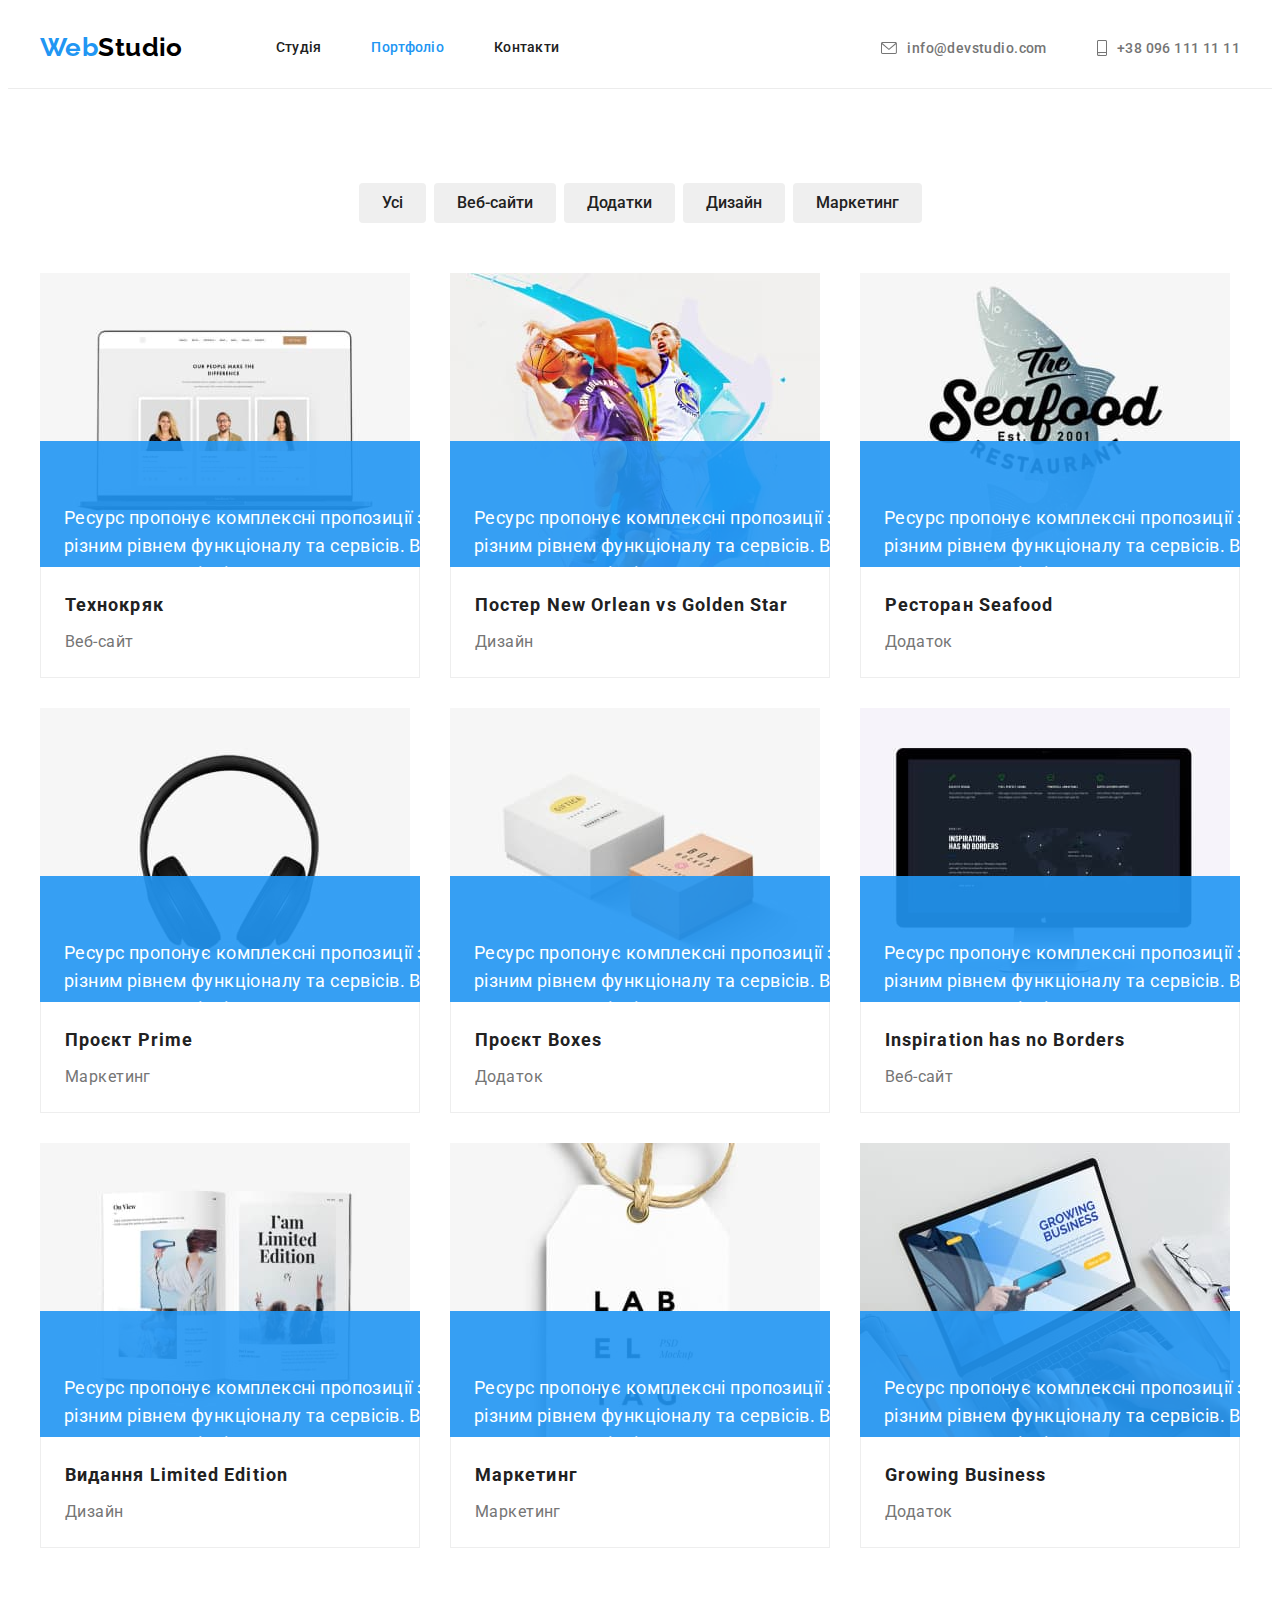
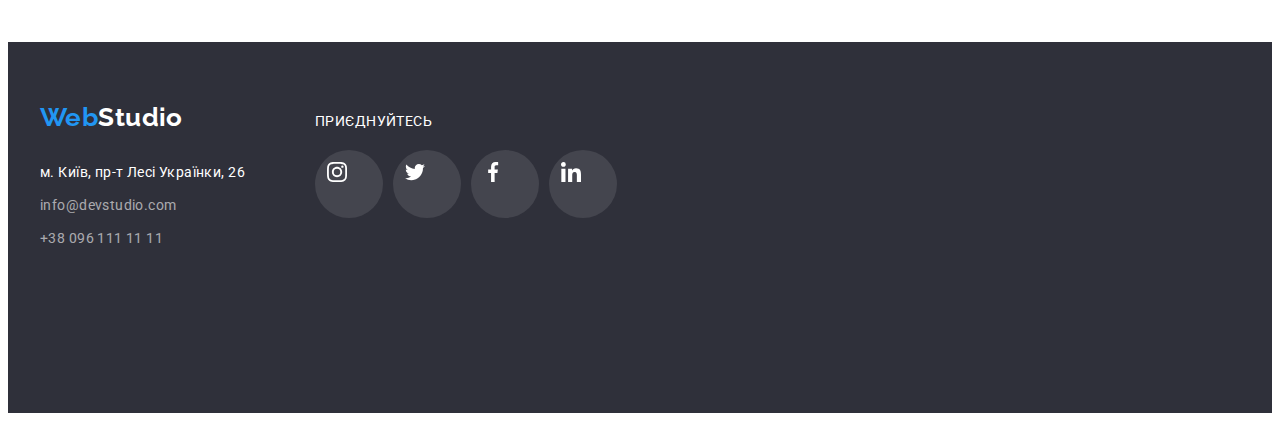
==== portfolio.html @ 846ab099 "Create repository" ====
<!DOCTYPE html>
<html lang="uk">
  <head>
    <meta charset="utf-8" />
    <meta name="viewport" content="width=device-width, initial-scale=1.0" />
    <link rel="preconnect" href="https://fonts.googleapis.com" />
    <link rel="preconnect" href="https://fonts.gstatic.com" crossorigin />
    <link
      href="https://fonts.googleapis.com/css2?family=Oleo+Script&family=Raleway:wght@700&family=Roboto:wght@400;500;700;900&display=swap"
      rel="stylesheet"
    />
    <link
      rel="stylesheet"
      href="https://cdnjs.cloudflare.com/ajax/libs/modern-normalize/1.1.0/modern-normalize.min.css"
      integrity="sha512-wpPYUAdjBVSE4KJnH1VR1HeZfpl1ub8YT/NKx4PuQ5NmX2tKuGu6U/JRp5y+Y8XG2tV+wKQpNHVUX03MfMFn9Q=="
      crossorigin="anonymous"
      referrerpolicy="no-referrer"
    />
    <link rel="stylesheet" href="./css/styles.css" />
    <title>Portfolio</title>
  </head>
  <body>
    <!--Шапка-->
    <header class="header">
      <div class="container">
        <div class="nav-flex">
          <a href="./index.html" class="logo-link link"
            ><span class="logo-web">Web</span><span class="logo-studio">Studio</span></a
          >
          <nav>
            <ul class="head-nav list">
              <li class="item">
                <a href="./index.html" class="head-nav-link link" target="_self">Студія</a>
              </li>
              <li class="item">
                <a href="./portfolio.html" class="head-nav-link link current" target="_self"
                  >Портфоліо</a
                >
              </li>
              <li class="item"><a href="" class="head-nav-link link">Контакти</a></li>
            </ul>
          </nav>
          <ul class="head-nav-contacts list">
            <li class="item">
              <a href="mailto:info@devstudio.com" class="head-contact link"
                ><svg width="16" height="12" class="head-contact-icon-envelope">
                  <use href="./images/icons.svg#icon-envelope"></use>
                </svg>
                info@devstudio.com</a
              >
            </li>
            <li class="item">
              <a href="tel:+380961111111" class="head-contact link"
                ><svg width="10" height="16" class="head-contact-icon-smartphone">
                  <use href="./images/icons.svg#icon-smartphone"></use>
                </svg>
                +38 096 111 11 11</a
              >
            </li>
          </ul>
        </div>
      </div>
    </header>
    <!--Основа-->
    <main>
      <!--Фільтри-->
      <section class="section">
        <div class="container">
          <h1 class="features-h-invisible">Знову невидимий заголовок</h1>
          <ul class="btn-list list">
            <li class="item"><button type="button" class="btn">Усі</button></li>
            <li class="item"><button type="button" class="btn">Веб-сайти</button></li>
            <li class="item"><button type="button" class="btn">Додатки</button></li>
            <li class="item"><button type="button" class="btn">Дизайн</button></li>
            <li class="item"><button type="button" class="btn">Маркетинг</button></li>
          </ul>
          <!--Портфоліо-->
          <ul class="portf-list list">
            <li class="item">
              <a href="#" class="portf-list-a link">
                <div class="portf-div-overlay">
                  <img
                    src="./images/img-p01.jpg"
                    width="370"
                    height="294"
                    alt="Ноутбук"
                    class="img"
                  />
                  <p class="portf-div-p">
                    Ресурс пропонує комплексні пропозиції з різним рівнем функціоналу та сервісів.
                    Все це дозволить відвідувачу отримати вичерпні відомості про компанію чи
                    приватну особу.
                  </p>
                </div>
                <div class="box-portf">
                  <h2 class="portf-h">Технокряк</h2>
                  <p class="portf-p">Веб-сайт</p>
                </div>
              </a>
            </li>
            <li class="item">
              <a href="#" class="portf-list-a link">
                <div class="portf-div-overlay">
                  <img
                    src="./images/img-p02.jpg"
                    width="370"
                    height="294"
                    alt="Баскетбол"
                    class="img"
                  />
                  <p class="portf-div-p">
                    Ресурс пропонує комплексні пропозиції з різним рівнем функціоналу та сервісів.
                    Все це дозволить відвідувачу отримати вичерпні відомості про компанію чи
                    приватну особу.
                  </p>
                </div>
                <div class="box-portf">
                  <h2 class="portf-h">Постер New Orlean vs Golden Star</h2>
                  <p class="portf-p">Дизайн</p>
                </div>
              </a>
            </li>
            <li class="item">
              <a href="#" class="portf-list-a link">
                <div class="portf-div-overlay">
                  <img
                    src="./images/img-p03.jpg"
                    width="370"
                    height="294"
                    alt="Акула"
                    class="img"
                  />
                  <p class="portf-div-p">
                    Ресурс пропонує комплексні пропозиції з різним рівнем функціоналу та сервісів.
                    Все це дозволить відвідувачу отримати вичерпні відомості про компанію чи
                    приватну особу.
                  </p>
                </div>
                <div class="box-portf">
                  <h2 class="portf-h">Ресторан Seafood</h2>
                  <p class="portf-p">Додаток</p>
                </div>
              </a>
            </li>

            <li class="item">
              <a href="#" class="portf-list-a link">
                <div class="portf-div-overlay">
                  <img
                    src="./images/img-p04.jpg"
                    width="370"
                    height="294"
                    alt="Навушники"
                    class="img"
                  />
                  <p class="portf-div-p">
                    Ресурс пропонує комплексні пропозиції з різним рівнем функціоналу та сервісів.
                    Все це дозволить відвідувачу отримати вичерпні відомості про компанію чи
                    приватну особу.
                  </p>
                </div>
                <div class="box-portf">
                  <h2 class="portf-h">Проєкт Prime</h2>
                  <p class="portf-p">Маркетинг</p>
                </div>
              </a>
            </li>
            <li class="item">
              <a href="#" class="portf-list-a link">
                <div class="portf-div-overlay">
                  <img
                    src="./images/img-p05.jpg"
                    width="370"
                    height="294"
                    alt="Коробки"
                    class="img"
                  />
                  <p class="portf-div-p">
                    Ресурс пропонує комплексні пропозиції з різним рівнем функціоналу та сервісів.
                    Все це дозволить відвідувачу отримати вичерпні відомості про компанію чи
                    приватну особу.
                  </p>
                </div>
                <div class="box-portf">
                  <h2 class="portf-h">Проєкт Boxes</h2>
                  <p class="portf-p">Додаток</p>
                </div>
              </a>
            </li>
            <li class="item">
              <a href="#" class="portf-list-a link">
                <div class="portf-div-overlay">
                  <img
                    src="./images/img-p06.jpg"
                    width="370"
                    height="294"
                    alt="Монітор"
                    class="img"
                  />
                  <p class="portf-div-p">
                    Ресурс пропонує комплексні пропозиції з різним рівнем функціоналу та сервісів.
                    Все це дозволить відвідувачу отримати вичерпні відомості про компанію чи
                    приватну особу.
                  </p>
                </div>
                <div class="box-portf">
                  <h2 class="portf-h">Inspiration has no Borders</h2>
                  <p class="portf-p">Веб-сайт</p>
                </div>
              </a>
            </li>
            <li class="item">
              <a href="#" class="portf-list-a link">
                <div class="portf-div-overlay">
                  <img
                    src="./images/img-p07.jpg"
                    width="370"
                    height="294"
                    alt="Книга"
                    class="img"
                  />
                  <p class="portf-div-p">
                    Ресурс пропонує комплексні пропозиції з різним рівнем функціоналу та сервісів.
                    Все це дозволить відвідувачу отримати вичерпні відомості про компанію чи
                    приватну особу.
                  </p>
                </div>
                <div class="box-portf">
                  <h2 class="portf-h">Видання Limited Edition</h2>
                  <p class="portf-p">Дизайн</p>
                </div>
              </a>
            </li>

            <li class="item">
              <a href="#" class="portf-list-a link">
                <div class="portf-div-overlay">
                  <img
                    src="./images/img-p08.jpg"
                    width="370"
                    height="294"
                    alt="Проєкт LAB"
                    class="img"
                  />
                  <p class="portf-div-p">
                    Ресурс пропонує комплексні пропозиції з різним рівнем функціоналу та сервісів.
                    Все це дозволить відвідувачу отримати вичерпні відомості про компанію чи
                    приватну особу.
                  </p>
                </div>
                <div class="box-portf">
                  <h2 class="portf-h">Маркетинг</h2>
                  <p class="portf-p">Маркетинг</p>
                </div>
              </a>
            </li>
            <li class="item">
              <a href="#" class="portf-list-a link">
                <div class="portf-div-overlay">
                  <img
                    src="./images/img-p09.jpg"
                    width="370"
                    height="294"
                    alt="Growing Business"
                    class="img"
                  />
                  <p class="portf-div-p">
                    Ресурс пропонує комплексні пропозиції з різним рівнем функціоналу та сервісів.
                    Все це дозволить відвідувачу отримати вичерпні відомості про компанію чи
                    приватну особу.
                  </p>
                </div>
                <div class="box-portf">
                  <h2 class="portf-h">Growing Business</h2>
                  <p class="portf-p">Додаток</p>
                </div>
              </a>
            </li>
          </ul>
        </div>
      </section>
    </main>
    <!--Футер-->
    <footer class="footer">
      <div class="container">
        <div class="footer-flex-div">
          <div class="footer-address">
            <a href="./index.html" class="logo-link logo-link-footer link"
              ><span class="logo-web">Web</span><span class="logo-studio-footer">Studio</span></a
            >
            <address>
              <ul class="footer-list list">
                <li class="item">
                  <a
                    href="https://goo.gl/maps/zmiDJwTHFCENLTo26"
                    target="_blank"
                    class="footer-address link"
                    >м. Київ, пр-т Лесі Українки, 26</a
                  >
                </li>
                <li class="item">
                  <a href="mailto:info@devstudio.com" class="footer-contact link"
                    >info@devstudio.com</a
                  >
                </li>
                <li class="item">
                  <a href="tel:+380961111111" class="footer-contact link">+38 096 111 11 11</a>
                </li>
              </ul>
            </address>
          </div>
          <div class="footer-soc-links">
            <p class="footer-soc-p">Приєднуйтесь</p>
            <ul class="footer-soc-list list">
              <li class="footer-soc-items">
                <a href="#" class="footer-soc-link link"
                  ><svg width="20" height="20" class="footer-soc-icons">
                    <use href="./images/icons.svg#icon-instagram"></use>
                  </svg>
                </a>
              </li>
              <li class="footer-soc-items">
                <a href="#" class="footer-soc-link link"
                  ><svg width="20" height="20" class="footer-soc-icons">
                    <use href="./images/icons.svg#icon-twitter"></use>
                  </svg>
                </a>
              </li>
              <li class="footer-soc-items">
                <a href="#" class="footer-soc-link link"
                  ><svg width="20" height="20" class="footer-soc-icons">
                    <use href="./images/icons.svg#icon-facebook"></use>
                  </svg>
                </a>
              </li>
              <li class="footer-soc-items">
                <a href="#" class="footer-soc-link link"
                  ><svg width="20" height="20" class="footer-soc-icons">
                    <use href="./images/icons.svg#icon-linkedin"></use>
                  </svg>
                </a>
              </li>
            </ul>
          </div>
        </div>
      </div>
    </footer>
  </body>
</html>
---- css/styles.css ----
body {
  color: #757575;
  background-color: #ffffff;
  font-family: 'Roboto', sans-serif;
  font-size: 14px;
  letter-spacing: 0.03em;
}

:root {
  --main-accent-color: #2196f3;
  --headers-nav-color: #212121;
  --main-p-color: #757575;
  --logo-color: #000000;
  --bcg-section: #c4c4c4 /*#2f303a color for gradient*/;
  --footer-contact-color: rgba(255, 255, 255, 0.6);
  --white-color: #ffffff;
  --features-div-color: #f5f4fa;
  --main-border-color: #afb1b8;
}
/* Utilites, zero margin/padding */
.list {
  list-style: none;
}
.link {
  text-decoration: none;
  display: block;
  font-style: normal;
}
.img {
  display: block;
  max-width: 100%;
  height: auto;
}
.container {
  width: 1200px;
  padding-left: 15px;
  padding-right: 15px;
  margin: 0px auto;
}
.section {
  padding-top: 94px;
  padding-bottom: 94px;
}
ul,
ol {
  margin: 0;
  padding: 0;
}
p,
h1,
h2,
h3,
h4,
h5 {
  margin: 0;
  padding: 0;
}

/* Logo-style */
.logo-link {
  display: inline-block;
  margin-top: 24px;
  margin-bottom: 25px;
  font-family: 'RaleWay', sans-serif;
  font-weight: 700;
  font-size: 26px;
  line-height: 1.19;
}
.logo-link > .logo-web {
  color: var(--main-accent-color);
}
.logo-link > .logo-studio {
  color: var(--logo-color);
}
.logo-link > .logo-studio-footer {
  color: var(--white-color);
}

/* index-section: Head-navigation + contacts */
.head-nav {
  display: flex;
  margin-left: 93px;
  gap: 50px;
  font-weight: 500;
  line-height: 1.14;
  color: var(--headers-nav-color);
  letter-spacing: 0.02em;
}
.head-nav-link {
  color: var(--headers-nav-color);
  display: block;
  padding-top: 32px;
  padding-bottom: 32px;
  transition: color 250ms cubic-bezier(0.4, 0, 0.2, 1) 0ms;
  /* transition-property: color;
  transition-duration: 250ms;
  transition-timing-function: cubic-bezier(0.4, 0, 0.2, 1);
  transition-delay: 0; */
}
.current {
  color: var(--main-accent-color);
  position: relative;
}
.current::after {
  content: '';
  display: block;
  width: 100%;
  height: 4px;
  position: absolute;
  bottom: 0;
  border-radius: 2px;
  background-color: var(--main-accent-color);
  transform: scale(0);
  transition: transform 250ms cubic-bezier(0.4, 0, 0.2, 1) 0ms;
}
.current:hover::after {
  transform: scale(1);
}
.head-contact-icon-envelope,
.head-contact-icon-smartphone {
  margin-right: 10px;
  fill: currentColor;
}
.head-nav-link:hover,
.head-nav-link:focus {
  color: var(--main-accent-color);
}

.head-nav-contacts {
  display: flex;
  align-items: center;
  margin-left: auto;
  gap: 50px;
}
.head-contact {
  display: flex;
  align-items: center;
  transition: color 250ms cubic-bezier(0.4, 0, 0.2, 1) 0ms;
  color: var(--main-p-color);
  font-weight: 500;
}
.head-contact:hover,
.head-contact:focus {
  color: var(--main-accent-color);
}

.nav-flex {
  display: flex;
  justify-content: flex-start;
  align-items: center;
  margin-top: 0px;
  margin-bottom: 0px;
}
/* index-section: EFFECTIVE solutions */
.effective {
  background-color: var(--bcg-section);
  padding: 200px 0;
  background-image: linear-gradient(rgba(47, 48, 58, 0.4), rgba(47, 48, 58, 0.4)),
    url('../images/bg-hero.jpg'); /* url('../images/Bg-hero-fon.jpg'); Додав фонове зображення, на випадок 
    якщо нічого не завантажиться. Потім згадав що доданий фон самій секції, того кольору яке і зоображення.
    Залишу просто тут, мало лі що перевіряючому не сподобається ;-) */
  background-repeat: no-repeat;
  background-size: cover;
  background-position: center;
  max-width: 1600px;
  margin-left: auto;
  margin-right: auto;
  text-align: center;
}
.effective-h {
  display: block;
  margin-left: auto;
  margin-right: auto;
  margin-bottom: 40px;
  width: 696px;
  font-weight: 700;
  font-size: 44px;
  line-height: 1.36;
  letter-spacing: 0.06em;
  text-transform: uppercase;
  color: var(--white-color);
}
.effective-btn {
  display: block;
  width: 200px;
  height: 50px;
  margin-left: auto;
  margin-right: auto;
  transition: background-color 250ms cubic-bezier(0.4, 0, 0.2, 1) 0ms;
  background: var(--main-accent-color);
  box-shadow: 0px 4px 4px rgba(0, 0, 0, 0.15);
  border-radius: 4px;
  border: none;
  cursor: pointer;
  font-family: 'Roboto';
  font-style: normal;
  font-weight: 700;
  color: var(--white-color);
  font-size: 16px;
  line-height: 1.88;
  letter-spacing: 0.06em;
}
.effective-btn:hover,
.effective-btn:focus {
  background-color: #188ce8;
}

/* index-section: FEATURES */
.features-h-invisible {
  position: absolute;
  width: 1px;
  height: 1px;
  margin: -1px;
  border: 0;
  padding: 0;

  white-space: nowrap;
  clip-path: inset(100%);
  clip: rect(0 0 0 0);
  overflow: hidden;
}
.features-list {
  display: flex;
}
.features-list > .item {
  margin-right: 30px;
}
.features-list > .item:last-child {
  margin-right: 0px;
}
.features-list-div {
  background-color: var(--features-div-color);
  width: 270px;
  height: 120px;
  margin-bottom: 30px;
  display: flex;
  justify-content: center;
  align-items: center;
}
.features-h {
  display: block;
  margin-bottom: 10px;
  font-size: 14px;
  line-height: 1.14;
  text-transform: uppercase;
  color: var(--headers-nav-color);
}
.features-p {
  line-height: 1.71;
}
/* index-section: our-work */
.our-work {
  padding-top: 0;
}
.our-work-list {
  display: flex;
}
.our-work-list > .item {
  margin-right: 30px;
}
.our-work-list > .item:last-child {
  margin-right: 0;
}
.our-work-item-div {
  position: relative;
}
.our-work-list-p {
  position: absolute;
  bottom: 0;
  width: 370px;
  height: 70px;
  display: flex;
  justify-content: center;
  align-items: center;
  background-color: rgba(47, 48, 58, 0.8);
  color: var(--white-color);
  font-weight: 700;
  line-height: 1.14;
  text-transform: uppercase;
}
.our-work-h {
  display: block;
  margin-bottom: 50px;
  font-size: 36px;
  line-height: 1.17;
  text-align: center;
  color: var(--headers-nav-color);
}
/* index-section: team */
.team {
  background-color: var(--features-div-color);
}
.team-list {
  display: flex;
}
.team-list > .item {
  margin-right: 30px;
  box-shadow: 0px 1px 3px rgba(0, 0, 0, 0.12), 0px 1px 1px rgba(0, 0, 0, 0.14),
    0px 2px 1px rgba(0, 0, 0, 0.2);
  border-radius: 0px 0px 4px 4px;
  background-color: var(--white-color);
}
.box {
  padding-top: 30px;
  padding-bottom: 30px;
}
.team-list > .item:last-child {
  margin-right: 0;
}
.team-h {
  margin-bottom: 50px;
  font-size: 36px;
  line-height: 1.17;
  text-align: center;
  color: var(--headers-nav-color);
}
.team-list-h {
  display: block;
  margin-bottom: 10px;
  font-weight: 500;
  font-size: 16px;
  line-height: 1.19;
  text-align: center;
  color: var(--headers-nav-color);
}
.team-list-p {
  font-size: 16px;
  line-height: 1.19;
  text-align: center;
  margin-bottom: 16px;
}
.team-soc-list {
  display: flex;
  justify-content: center;
  align-items: center;
}
.team-soc-items {
  width: 44px;
  height: 44px;
}
.team-soc-items:not(:last-child) {
  margin-right: 10px;
}
.team-soc-link {
  width: 100%;
  height: 100%;
  border-radius: 50%;
  display: flex;
  justify-content: center;
  align-items: center;
  fill: var(--main-border-color);
  transition: color 250ms cubic-bezier(0.4, 0, 0.2, 1) 0ms,
    background-color 250ms cubic-bezier(0.4, 0, 0.2, 1) 0ms;
}
.team-soc-link:hover,
.team-soc-link:focus {
  fill: var(--white-color);
  background-color: var(--main-accent-color);
}
/* index-regular-clients */
.regular-clients {
  padding-top: 94px;
  padding-bottom: 94px;
  text-align: center;
}
.regular-clients-h {
  font-style: normal;
  font-size: 36px;
  line-height: 1.17;
  text-align: center;
  letter-spacing: 0.03em;
  color: var(--headers-nav-color);
  margin-bottom: 50px;
}
.regular-clients-list {
  display: flex;
}
.regular-clients-item:not(:last-child) {
  margin-right: 30px;
}
.regular-clients-link {
  display: flex;
  justify-content: center;
  align-items: center;
  transition: color 250ms cubic-bezier(0.4, 0, 0.2, 1) 0ms,
    border-color 250ms cubic-bezier(0.4, 0, 0.2, 1) 0ms;
  border: 1px solid var(--main-border-color);
  border-radius: 4px;
  width: 170px;
  height: 92px;
  color: var(--main-border-color);
}
.regular-clients-soc-icons {
  fill: currentColor;
}
.regular-clients-link:hover,
.regular-clients-link:focus {
  color: var(--main-accent-color);
  border: 1px solid var(--main-accent-color);
}
/* index-footer */
.footer {
  background-color: #2f303a;
  height: 251px;
  padding-top: 60px;
  padding-bottom: 60px;
}
.logo-link-footer {
  margin-bottom: 28px;
  margin-top: 0;
}
.footer-address {
  line-height: 1.71;
  font-style: normal;
  color: var(--white-color);
}
.footer-contact {
  line-height: 1.71;
  color: var(--footer-contact-color);
}
.footer-contact:hover,
.footer-contact:focus {
  color: var(--main-accent-color);
}
.footer-soc-p {
  line-height: 1.14;
  text-transform: uppercase;
  color: var(--white-color);
  margin-bottom: 20px;
}
.footer-list {
  display: flex;
  flex-direction: column;
}
.footer-list > .item:not(:last-child) {
  margin-bottom: 9px;
}
.footer-flex-div {
  display: flex;
  align-items: baseline;
}
.footer-soc-links {
  margin-left: 70px;
}
.footer-soc-list {
  display: flex;
}
.footer-soc-link {
  width: 44px;
  height: 44px;
  border-radius: 50%;
  background-color: rgba(255, 255, 255, 0.1);
  padding: 12px;
  transition: color 250ms cubic-bezier(0.4, 0, 0.2, 1) 0ms,
    background-color 250ms cubic-bezier(0.4, 0, 0.2, 1) 0ms;
  color: var(--white-color);
}
.footer-soc-items:not(:last-child) {
  margin-right: 10px;
}
.footer-soc-icons {
  fill: currentColor;
}
.footer-soc-link:hover,
.footer-soc-link:focus {
  background-color: var(--main-accent-color);
}
/* index-modal window */
.backdrop {
  position: fixed;
  top: 0;
  left: 0;
  width: 100%;
  height: 100%;
  transition: opacity 250ms cubic-bezier(0.4, 0, 0.2, 1) 0ms,
    visibility 250ms cubic-bezier(0.4, 0, 0.2, 1) 0ms;
  background-color: rgba(0, 0, 0, 0.2);
}
.backdrop.is-hidden {
  opacity: 0;
  pointer-events: none;
  visibility: hidden;
}
.modal {
  position: absolute;
  width: 528px;
  height: 581px;
  left: 50%;
  top: 50%;
  transform: translate(-50%, -50%);
  background-color: var(--white-color);
}
.icon-close {
  position: absolute;
  top: 8px;
  right: 8px;
  width: 30px;
  height: 30px;
  display: flex;
  justify-content: center;
  align-items: center;
  border-radius: 50%;
  border: 1px solid rgba(0, 0, 0, 0.1);
  background-color: var(--white-color);
  cursor: pointer;
}

/* portfolio-section: main-section, not "main" */
.header {
  border-bottom: 1px solid #ececec;
}
.btn {
  padding: 6px 22px;
  font-family: 'Roboto', sans-serif;
  font-weight: 500;
  font-size: 16px;
  line-height: 1.62;
  text-align: center;
  color: var(--headers-nav-color);
  border-radius: 4px;
  border: 1px solid transparent;

  transition: color 250ms cubic-bezier(0.4, 0, 0.2, 1) 0ms,
    background-color 250ms cubic-bezier(0.4, 0, 0.2, 1) 0ms;
}
.btn:hover,
.btn:active,
.btn:focus {
  color: var(--white-color);
  background-color: var(--main-accent-color);
  cursor: pointer;
  box-shadow: 0px 3px 1px rgba(0, 0, 0, 0.1), 0px 1px 2px rgba(0, 0, 0, 0.08),
    0px 2px 2px rgba(0, 0, 0, 0.12);
}
.btn-list {
  display: flex;
  justify-content: center;
  margin-bottom: 50px;
}
.btn-list > .item:not(:last-child) {
  margin-right: 8px;
}
/* portfolio-section: list portfolio */
.portf-list {
  display: flex;
  flex-wrap: wrap;
}
.portf-list > .item {
  flex-basis: calc((100% - 60px) / 3);
  margin-right: 30px;
  margin-bottom: 30px;
}
.portf-list > .item:nth-child(3n) {
  margin-right: 0;
}
.portf-list > .item:nth-last-child(-n + 3) {
  margin-bottom: 0;
}
.portf-list-a {
  display: block;
  transition: box-shadow 250ms cubic-bezier(0.4, 0, 0.2, 1) 0ms;
}
.portf-div-overlay {
  position: relative;
  overflow: hidden;
}
.portf-div-p {
  position: absolute;
  bottom: -100%;
  width: 100%;
  height: 100%;
  padding: 63px 24px;
  transform: translateY(0);
  transition: transform 250ms cubic-bezier(0.4, 0, 0.2, 1) 0ms;
  color: var(--white-color);
  background-color: rgba(33, 150, 243, 0.9);
  font-size: 18px;
  line-height: 1.55;
}
.portf-list-a:hover,
.portf-list-a:focus {
  box-shadow: 0px 1px 1px rgba(0, 0, 0, 0.12), 0px 4px 4px rgba(0, 0, 0, 0.06),
    1px 4px 6px rgba(0, 0, 0, 0.16);
}
.portf-list-a:hover .portf-div-p {
  transform: translateY(-100%);
}
.portf-h {
  font-size: 18px;
  line-height: 2;
  letter-spacing: 0.06em;
  color: var(--headers-nav-color);
  margin-bottom: 4px;
}
.portf-p {
  font-size: 16px;
  line-height: 1.88;
  color: var(--main-p-color);
}
.box-portf {
  padding-top: 20px;
  padding-bottom: 20px;
  padding-left: 24px;
  padding-right: 24px;
  border-left: 1px solid #eeeeee;
  border-right: 1px solid #eeeeee;
  border-bottom: 1px solid #eeeeee;
}
/* portfolio: footer */
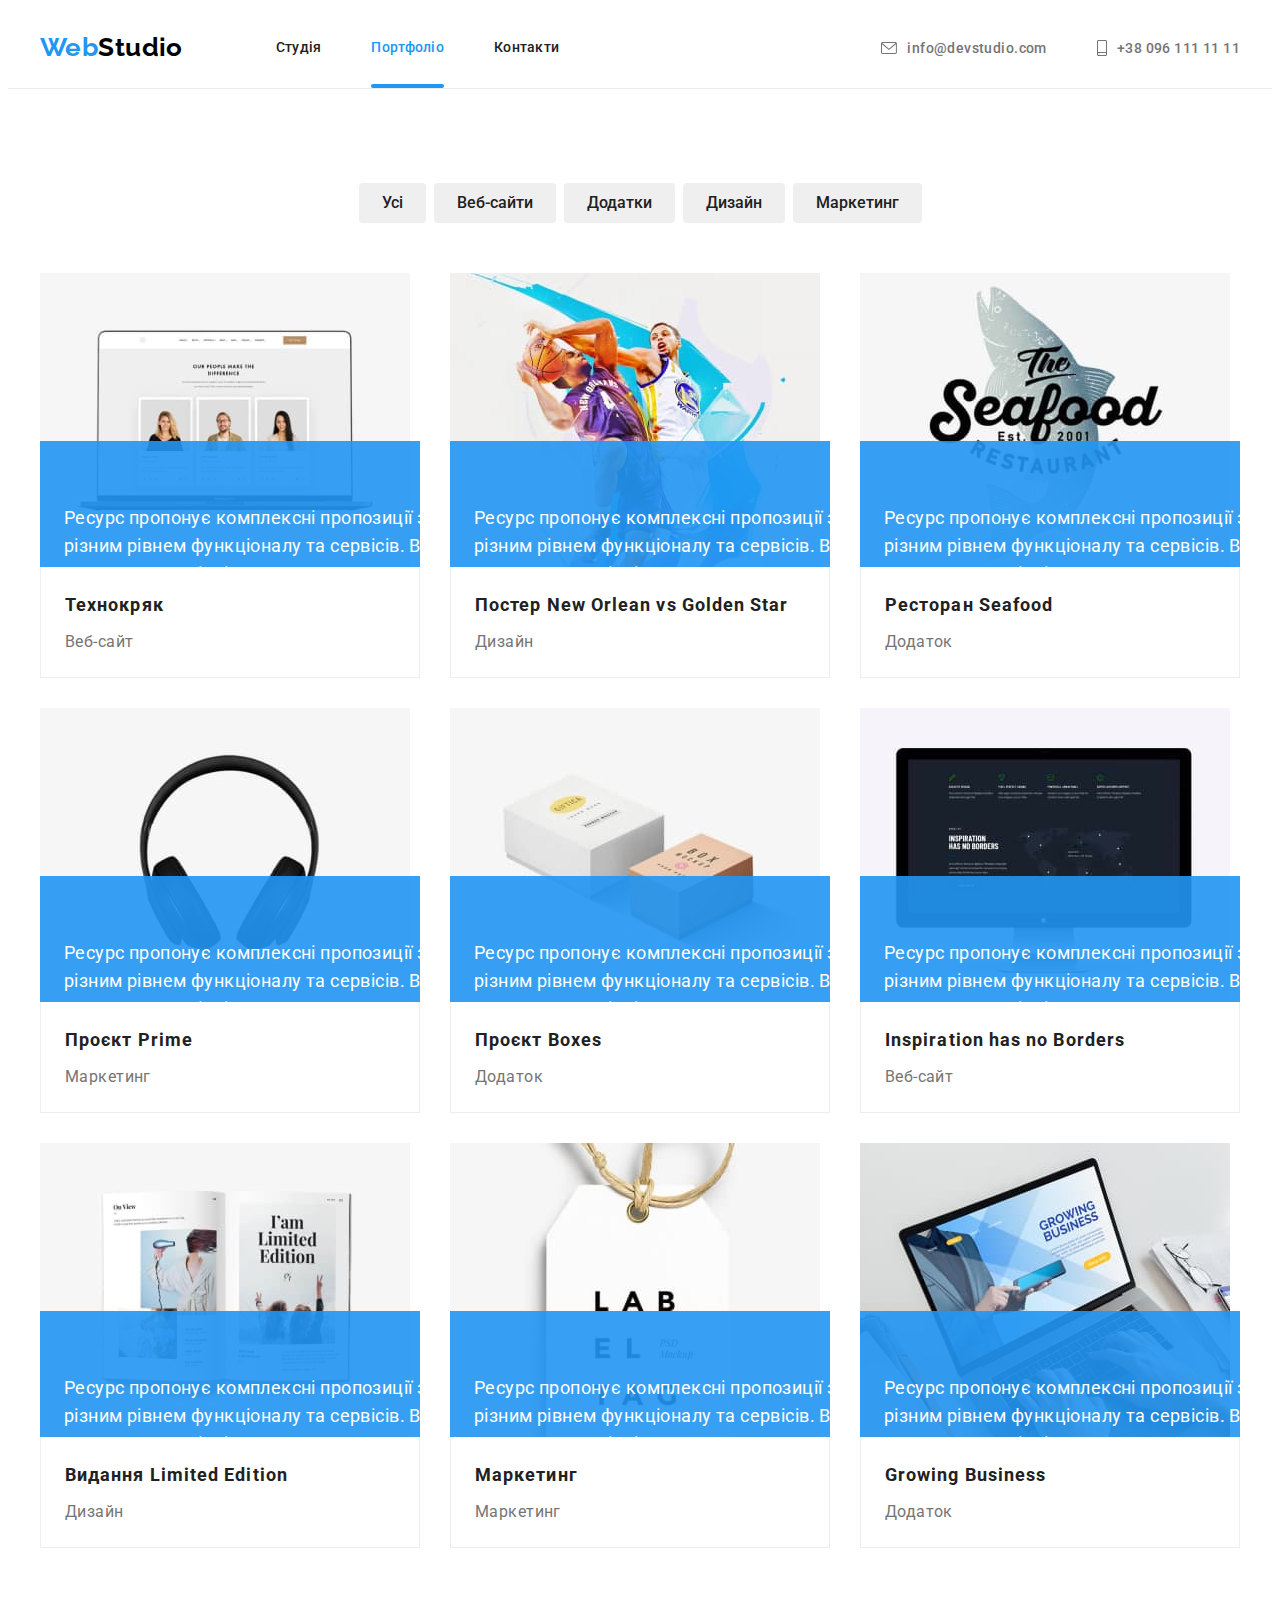
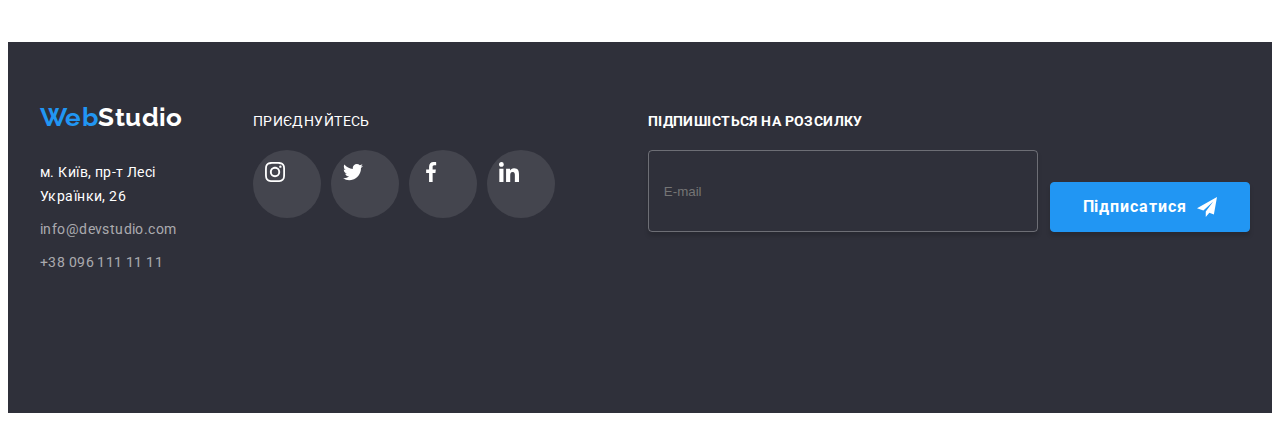
==== commit 718df3f6: "footer, modal not all" ====
--- a/portfolio.html
+++ b/portfolio.html
@@ -342,6 +342,25 @@
               </li>
             </ul>
           </div>
+          <div class="footer-subscribe-div">
+            <form class="footer-subscribe-form">
+              <label class="footer-subscribe-label">
+                <span class="footer-soc-p footer-subscribe-p"><b>Підпишісться на розсилку</b></span>
+                <input
+                  class="footer-subscribe-email"
+                  type="email"
+                  name="mail"
+                  placeholder="E-mail"
+                />
+              </label>
+            </form>
+            <button type="subscribe" class="footer-subscribe-btn btn-all">
+              Підписатися
+              <svg width="20" height="20" class="footer-subscribe-icon">
+                <use href="./images/icons.svg#icon-send"></use>
+              </svg>
+            </button>
+          </div>
         </div>
       </div>
     </footer>
--- a/css/styles.css
+++ b/css/styles.css
@@ -4,6 +4,9 @@
   font-family: 'Roboto', sans-serif;
   font-size: 14px;
   letter-spacing: 0.03em;
+}
+textarea {
+  resize: none;
 }
 
 :root {
@@ -16,6 +19,7 @@
   --white-color: #ffffff;
   --features-div-color: #f5f4fa;
   --main-border-color: #afb1b8;
+  --btn-hover-color: #188ce8;
 }
 /* Utilites, zero margin/padding */
 .list {
@@ -54,6 +58,23 @@
 h5 {
   margin: 0;
   padding: 0;
+}
+.btn-all {
+  min-width: 200px;
+  height: 50px;
+  padding: 10px;
+  background-color: var(--main-accent-color);
+  color: var(--white-color);
+  box-shadow: 0px 4px 4px rgba(0, 0, 0, 0.15);
+  border-radius: 4px;
+  border: 1px solid var(--main-accent-color);
+  cursor: pointer;
+  font-family: Roboto;
+  font-weight: 700;
+  font-size: 16px;
+  line-height: 1.87;
+  text-align: center;
+  letter-spacing: 0.06em;
 }
 
 /* Logo-style */
@@ -110,12 +131,12 @@
   bottom: 0;
   border-radius: 2px;
   background-color: var(--main-accent-color);
-  transform: scale(0);
-  transition: transform 250ms cubic-bezier(0.4, 0, 0.2, 1) 0ms;
-}
-.current:hover::after {
+  /* transform: scale(0);
+  transition: transform 250ms cubic-bezier(0.4, 0, 0.2, 1) 0ms; */
+}
+/* .current:hover::after {
   transform: scale(1);
-}
+} */
 .head-contact-icon-envelope,
 .head-contact-icon-smartphone {
   margin-right: 10px;
@@ -156,9 +177,7 @@
   background-color: var(--bcg-section);
   padding: 200px 0;
   background-image: linear-gradient(rgba(47, 48, 58, 0.4), rgba(47, 48, 58, 0.4)),
-    url('../images/bg-hero.jpg'); /* url('../images/Bg-hero-fon.jpg'); Додав фонове зображення, на випадок 
-    якщо нічого не завантажиться. Потім згадав що доданий фон самій секції, того кольору яке і зоображення.
-    Залишу просто тут, мало лі що перевіряючому не сподобається ;-) */
+    url('../images/bg-hero.jpg');
   background-repeat: no-repeat;
   background-size: cover;
   background-position: center;
@@ -181,28 +200,13 @@
   color: var(--white-color);
 }
 .effective-btn {
-  display: block;
-  width: 200px;
-  height: 50px;
   margin-left: auto;
   margin-right: auto;
   transition: background-color 250ms cubic-bezier(0.4, 0, 0.2, 1) 0ms;
-  background: var(--main-accent-color);
-  box-shadow: 0px 4px 4px rgba(0, 0, 0, 0.15);
-  border-radius: 4px;
-  border: none;
-  cursor: pointer;
-  font-family: 'Roboto';
-  font-style: normal;
-  font-weight: 700;
-  color: var(--white-color);
-  font-size: 16px;
-  line-height: 1.88;
-  letter-spacing: 0.06em;
 }
 .effective-btn:hover,
 .effective-btn:focus {
-  background-color: #188ce8;
+  background-color: var(--btn-hover-color);
 }
 
 /* index-section: FEATURES */
@@ -464,6 +468,42 @@
 .footer-soc-link:hover,
 .footer-soc-link:focus {
   background-color: var(--main-accent-color);
+}
+.footer-subscribe-div {
+  margin-left: 93px;
+  display: flex;
+  align-items: flex-end;
+}
+.footer-subscribe-p {
+  display: block;
+}
+.footer-subscribe-email {
+  width: 358px;
+  height: 50px;
+  padding: 15px;
+  margin-right: 12px;
+  border: 1px solid rgba(255, 255, 255, 0.3);
+  box-shadow: 0px 4px 4px rgba(0, 0, 0, 0.15);
+  border-radius: 4px;
+  background-color: transparent;
+  color: var(--white-color);
+}
+.footer-subscribe-btn {
+  display: flex;
+  justify-content: center;
+  align-items: center;
+  gap: 10px;
+  /* text-align: center; */
+}
+.footer-subscribe-icon {
+  /* position: absolute;
+  right: 28px;
+  top: 50%;
+  transform: translateY(-50%); */
+}
+.footer-subscribe-btn:hover,
+.footer-subscribe-btn:focus {
+  background-color: var(--btn-hover-color);
 }
 /* index-modal window */
 .backdrop {
@@ -487,6 +527,7 @@
   height: 581px;
   left: 50%;
   top: 50%;
+  padding: 40px;
   transform: translate(-50%, -50%);
   background-color: var(--white-color);
 }
@@ -503,6 +544,100 @@
   border: 1px solid rgba(0, 0, 0, 0.1);
   background-color: var(--white-color);
   cursor: pointer;
+  color: #000000;
+  transition: color 250ms cubic-bezier(0.4, 0, 0.2, 1);
+}
+.icon-close-black-18 {
+  fill: currentColor;
+}
+.icon-close:hover,
+.icon-close:focus {
+  color: var(--main-accent-color);
+}
+.modal-form-field {
+  display: flex;
+  flex-direction: column;
+  position: relative;
+  margin-bottom: 28px;
+}
+.modal-form-h {
+  margin-bottom: 30px;
+  color: var(--headers-nav-color);
+  font-size: 20px;
+  line-height: 1.15;
+}
+.modal-label {
+  position: absolute;
+  top: -14px;
+  color: var(--main-p-color);
+  font-size: 12px;
+  line-height: 1.17;
+  letter-spacing: 0.01em;
+}
+.modal-input {
+  padding: 12px;
+  padding-left: 42px;
+  height: 40px;
+  width: 100%;
+  border: 1px solid rgba(33, 33, 33, 0.2);
+  border-radius: 4px;
+  transition: border-color 250ms cubic-bezier(0.4, 0, 0.2, 1);
+}
+.modal-input:focus {
+  border-color: var(--main-accent-color);
+}
+.modal-icon-svg {
+  position: absolute;
+  top: 50%;
+  left: 12px;
+  transform: translateY(-50%);
+}
+.modal-coments {
+  width: 448px;
+  height: 120px;
+  margin-bottom: 20px;
+  border: 1px solid rgba(33, 33, 33, 0.2);
+  border-radius: 4px;
+}
+.modal-form-field-check {
+  display: flex;
+  flex-direction: row;
+  justify-content: center;
+  align-items: center;
+  margin-bottom: 30px;
+}
+.modal-label-check {
+  font-size: 14px;
+  line-height: 1.71;
+  color: var(--main-p-color);
+}
+.modal-link {
+  color: var(--main-accent-color);
+}
+.modal-icon {
+  display: inline-block;
+  width: 16px;
+  height: 15px;
+  margin-right: 9px;
+  border: 2px solid var(--headers-nav-color);
+  border-radius: 2px;
+}
+.modal-btn {
+  display: block;
+  margin-left: auto;
+  margin-right: auto;
+}
+.checkbox {
+  position: absolute;
+  width: 1px;
+  height: 1px;
+  margin: -1px;
+  border: 0;
+  padding: 0;
+  white-space: nowrap;
+  clip-path: inset(100%);
+  clip: rect(0 0 0 0);
+  overflow: hidden;
 }
 
 /* portfolio-section: main-section, not "main" */
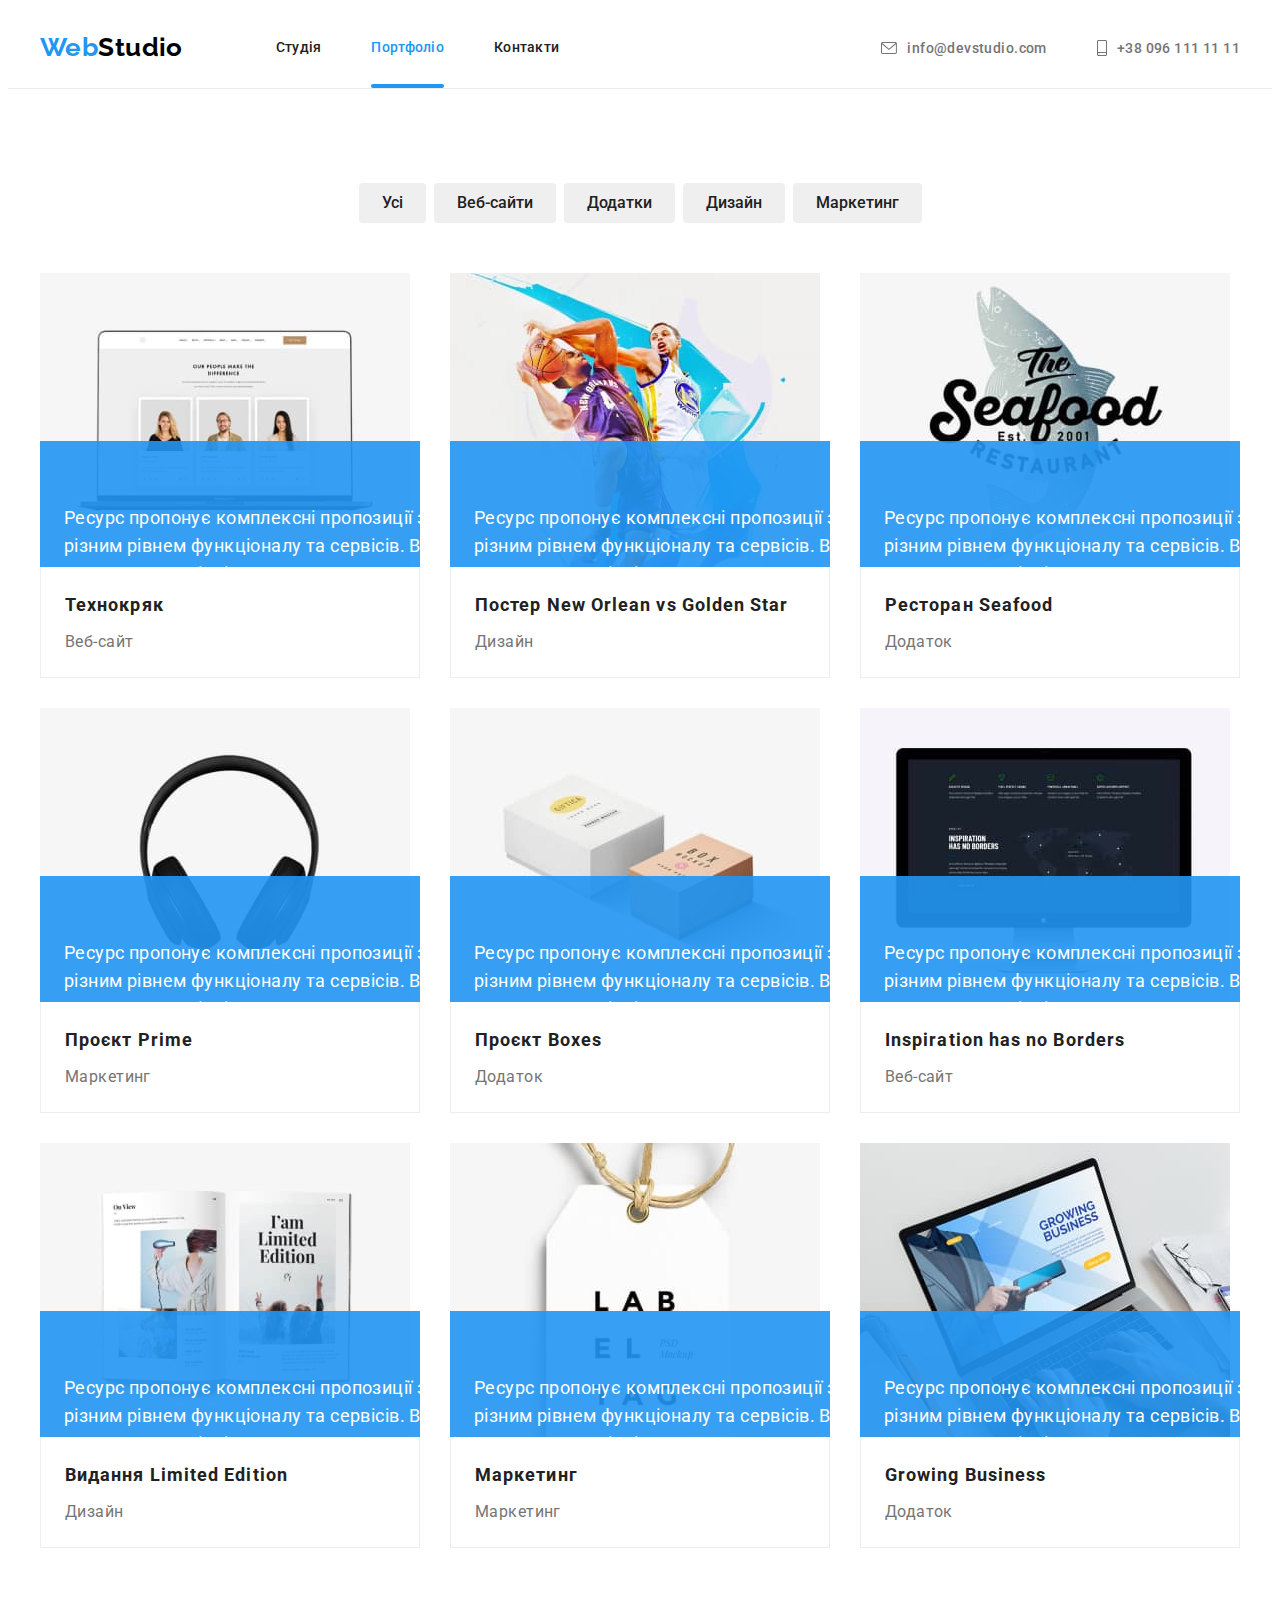
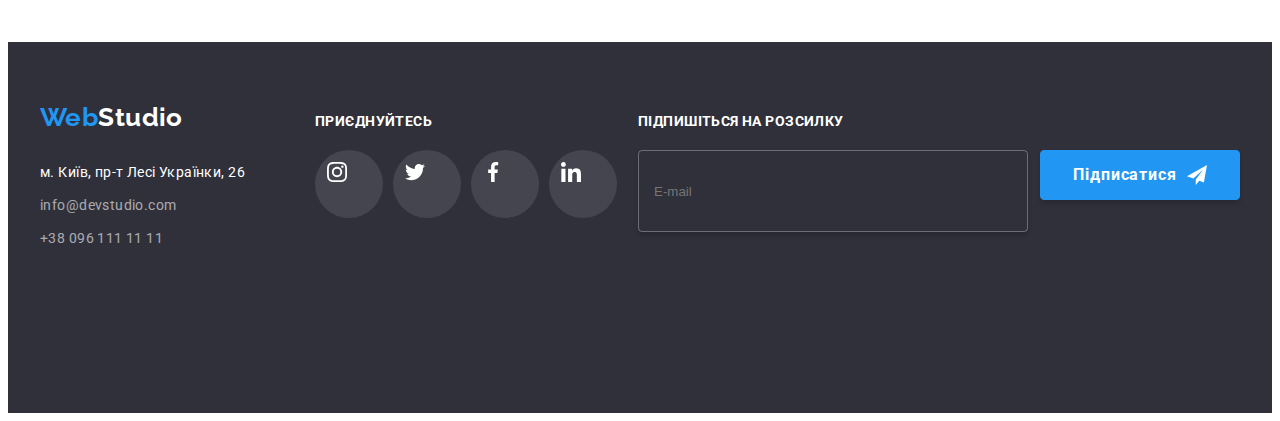
==== commit bae972cf: "Правки після відправки" ====
--- a/portfolio.html
+++ b/portfolio.html
@@ -310,7 +310,7 @@
             </address>
           </div>
           <div class="footer-soc-links">
-            <p class="footer-soc-p">Приєднуйтесь</p>
+            <p class="footer-soc-p"><b>Приєднуйтесь</b></p>
             <ul class="footer-soc-list list">
               <li class="footer-soc-items">
                 <a href="#" class="footer-soc-link link"
@@ -343,9 +343,9 @@
             </ul>
           </div>
           <div class="footer-subscribe-div">
+            <span class="footer-soc-p footer-subscribe-p"><b>Підпишіться на розсилку</b></span>
             <form class="footer-subscribe-form">
               <label class="footer-subscribe-label">
-                <span class="footer-soc-p footer-subscribe-p"><b>Підпишісться на розсилку</b></span>
                 <input
                   class="footer-subscribe-email"
                   type="email"
@@ -353,13 +353,13 @@
                   placeholder="E-mail"
                 />
               </label>
+              <button type="submit" class="footer-subscribe-btn btn-all">
+                Підписатися
+                <svg width="20" height="20" class="footer-subscribe-icon">
+                  <use href="./images/icons.svg#icon-send"></use>
+                </svg>
+              </button>
             </form>
-            <button type="subscribe" class="footer-subscribe-btn btn-all">
-              Підписатися
-              <svg width="20" height="20" class="footer-subscribe-icon">
-                <use href="./images/icons.svg#icon-send"></use>
-              </svg>
-            </button>
           </div>
         </div>
       </div>
--- a/css/styles.css
+++ b/css/styles.css
@@ -7,6 +7,7 @@
 }
 textarea {
   resize: none;
+  outline: none;
 }
 
 :root {
@@ -69,6 +70,7 @@
   border-radius: 4px;
   border: 1px solid var(--main-accent-color);
   cursor: pointer;
+  transition: background-color 250ms cubic-bezier(0.4, 0, 0.2, 1) 0ms;
   font-family: Roboto;
   font-weight: 700;
   font-size: 16px;
@@ -442,6 +444,7 @@
 .footer-flex-div {
   display: flex;
   align-items: baseline;
+  justify-content: space-between;
 }
 .footer-soc-links {
   margin-left: 70px;
@@ -470,12 +473,13 @@
   background-color: var(--main-accent-color);
 }
 .footer-subscribe-div {
-  margin-left: 93px;
-  display: flex;
-  align-items: flex-end;
+  margin-left: auto;
 }
 .footer-subscribe-p {
   display: block;
+}
+.footer-subscribe-form {
+  display: flex;
 }
 .footer-subscribe-email {
   width: 358px;
@@ -485,6 +489,7 @@
   border: 1px solid rgba(255, 255, 255, 0.3);
   box-shadow: 0px 4px 4px rgba(0, 0, 0, 0.15);
   border-radius: 4px;
+  outline: none;
   background-color: transparent;
   color: var(--white-color);
 }
@@ -560,6 +565,12 @@
   position: relative;
   margin-bottom: 28px;
 }
+.modal-form-field-comments {
+  display: flex;
+  flex-direction: column;
+  position: relative;
+  margin-bottom: 20px;
+}
 .modal-form-h {
   margin-bottom: 30px;
   color: var(--headers-nav-color);
@@ -568,7 +579,8 @@
 }
 .modal-label {
   position: absolute;
-  top: -14px;
+  top: -20px;
+  left: 0;
   color: var(--main-p-color);
   font-size: 12px;
   line-height: 1.17;
@@ -581,21 +593,28 @@
   width: 100%;
   border: 1px solid rgba(33, 33, 33, 0.2);
   border-radius: 4px;
+  outline: none;
   transition: border-color 250ms cubic-bezier(0.4, 0, 0.2, 1);
 }
+.modal-input:focus + .modal-icon-svg,
+.modal-input:hover + .modal-icon-svg,
+.modal-input:hover,
 .modal-input:focus {
   border-color: var(--main-accent-color);
+  fill: var(--main-accent-color);
 }
 .modal-icon-svg {
   position: absolute;
   top: 50%;
   left: 12px;
   transform: translateY(-50%);
-}
-.modal-coments {
-  width: 448px;
+  transition: fill 250ms cubic-bezier(0.4, 0, 0.2, 1);
+}
+.modal-comments {
+  width: 100%;
   height: 120px;
-  margin-bottom: 20px;
+  padding: 12px 16px;
+  /* margin-bottom: 20px; */
   border: 1px solid rgba(33, 33, 33, 0.2);
   border-radius: 4px;
 }
@@ -607,25 +626,41 @@
   margin-bottom: 30px;
 }
 .modal-label-check {
+  display: flex;
+  justify-content: center;
+  align-items: center;
+  position: relative;
   font-size: 14px;
   line-height: 1.71;
   color: var(--main-p-color);
 }
+.modal-label-check:hover,
+.modal-label-check:focus {
+  text-decoration: underline;
+  text-decoration-color: var(--main-accent-color);
+}
+
 .modal-link {
   color: var(--main-accent-color);
 }
 .modal-icon {
   display: inline-block;
+  opacity: 1;
   width: 16px;
   height: 15px;
   margin-right: 9px;
   border: 2px solid var(--headers-nav-color);
   border-radius: 2px;
+  transition: opacity 250ms cubic-bezier(0.4, 0, 0.2, 1), border 250ms cubic-bezier(0.4, 0, 0.2, 1),
+    border-radius 250ms cubic-bezier(0.4, 0, 0.2, 1);
 }
 .modal-btn {
   display: block;
   margin-left: auto;
   margin-right: auto;
+}
+.modal-btn:hover {
+  background-color: var(--btn-hover-color);
 }
 .checkbox {
   position: absolute;
@@ -639,6 +674,28 @@
   clip: rect(0 0 0 0);
   overflow: hidden;
 }
+.modal-icon-svg-check {
+  opacity: 0;
+  position: absolute;
+  display: inline-block;
+  left: 0;
+  top: 50%;
+  transform: translateY(-50%);
+  width: 16px;
+  height: 15px;
+  margin-right: 9px;
+  transition: opacity 250ms cubic-bezier(0.4, 0, 0.2, 1);
+}
+.checkbox:checked ~ .modal-icon {
+  opacity: 0;
+  border: none;
+  border-radius: none;
+}
+.checkbox:checked + .modal-icon-svg-check {
+  opacity: 1;
+  background-color: var(--main-accent-color);
+  border: 1px solid var(--main-accent-color);
+}
 
 /* portfolio-section: main-section, not "main" */
 .header {
